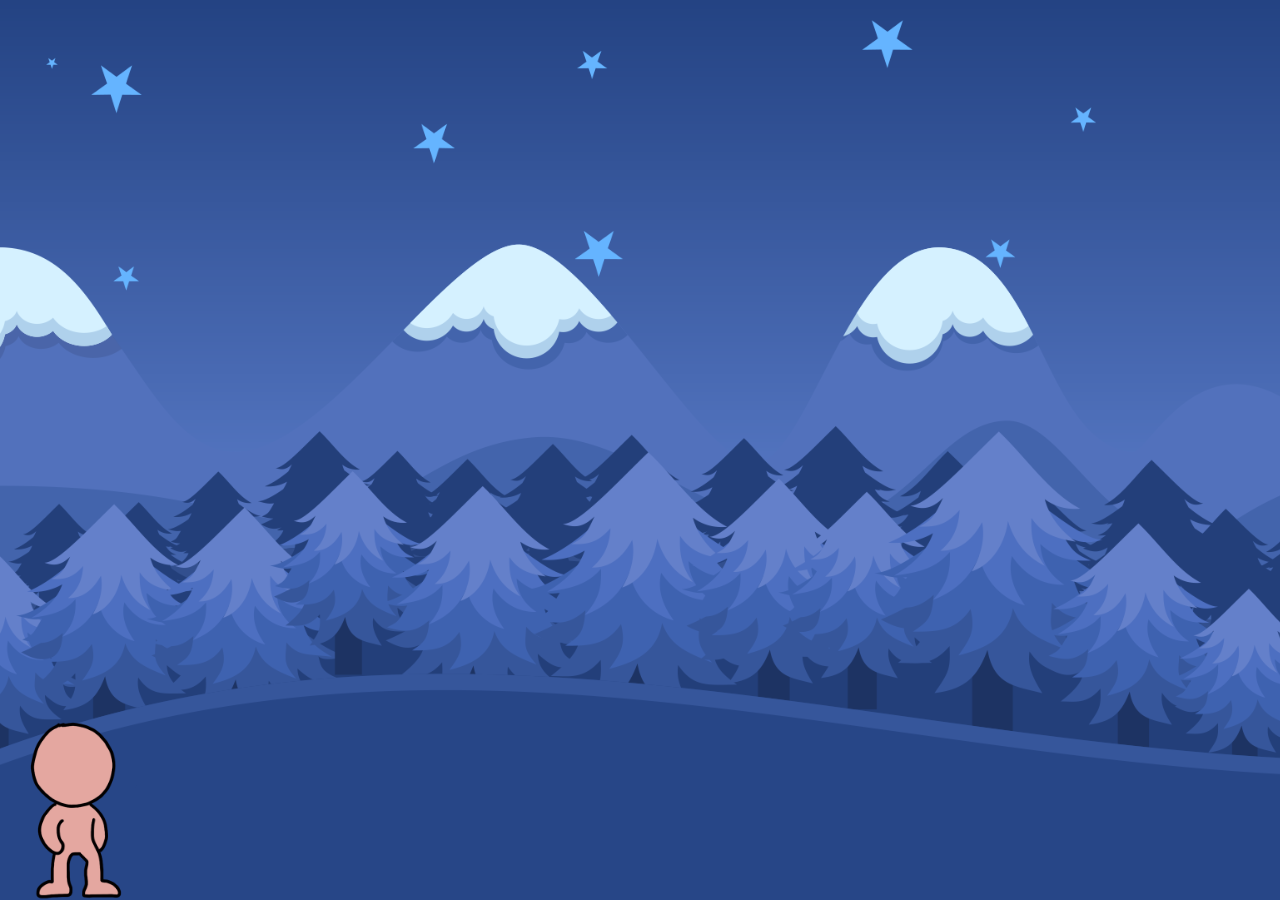
==== coding/code/index.html @ 8b6a25db "first commit to edit code" ====
<!DOCTYPE html>
<html lang="ko">
  <head>
    <title>GGANG GAME</title>
    <meta charset="utf-8" />
    <link rel="stylesheet" type="text/css" href="../../lib/css/common.css" />
    <link rel="stylesheet" type="text/css" href="./css/game.css" />
  </head>
  <body>
    <!-- game의 최상위 element -->
    <div class="game_app">
      <div class="sky"></div>
      <!-- game의 몬스터, 수리검 등의 부모 element -->
      <div class="game">
        <!-- 주인공 엘리먼트 -->
        <div class="hero_box">
          <div class="hero"></div>
        </div>
      </div>
    </div>
    <script type="text/javascript" src="./js/game.js" charset="utf-8"></script>
    <script type="text/javascript" src="./js/class.js" charset="utf-8"></script>
  </body>
</html>
---- lib/css/common.css ----
/* reset */
html, body, div, span, applet, object, iframe, h1, h2, h3, h4, h5, h6, p, blockquote, pre, a, abbr, acronym, address, big, cite, code, del, dfn, em, img, ins, kbd, q, s, samp, small, strike, strong, sub, sup, tt, var, b, u, i, center, dl, dt, dd, ol, ul, li, fieldset, form, label, legend, table, caption, tbody, tfoot, thead, tr, th, td, article, aside, canvas, details, embed, figure, figcaption, footer, header, hgroup, menu, nav, output, ruby, section, summary, time, mark, audio, video, textarea, input, button { margin: 0; padding: 0; border: 0; font: inherit; vertical-align: baseline; }
article, aside, details, figcaption, figure, footer, header, hgroup, menu, nav, section { display: block; }
body {font-size: 16px; font-family:'NotoM', '돋움', serif; line-height: 1.5; }
ol, ul { list-style: none; }
blockquote, q { quotes: none; }
blockquote:before, blockquote:after, q:before, q:after { content: ''; content: none; }
table { border-collapse: collapse; border-spacing: 0; }

/* font */
@font-face {font-family: 'NotoM';
src:url(../fonts/NotoSans-Medium.woff2) format('woff2'),
url(../fonts/NotoSans-Medium.woff) format('woff')}

@font-face {font-family: 'roboto';
src:url(../fonts/roboto.woff2) format('woff2'),
url(../fonts/roboto.woff) format('woff')}

/* custom */
html, body, div, span, applet, object, iframe, h1, h2, h3, h4, h5, h6, p, blockquote, pre, a, abbr, acronym, address, big, cite, code, del, dfn, em, img, ins, kbd, q, s, samp, small, strike, strong, sub, sup, tt, var, b, u, i, center, dl, dt, dd, ol, ul, li, fieldset, form, label, legend, table, caption, tbody, tfoot, thead, tr, th, td, article, aside, canvas, details, embed, figure, figcaption, footer, header, hgroup, menu, nav, output, ruby, section, summary, time, mark, audio, video, textarea, input, button {box-sizing:border-box;}

img {width:100%;}
---- coding/code/css/game.css ----
/* 코드를 작성하세요 */

.game_app {
  /* 자식 엘리먼트의 크기가 부모보다 커졌기 때문에 overflow 속성을 추가해야함 */
  overflow: hidden;
  position: relative;
  height: 100vh;
}

.game_app .game {
  position: absolute;
  left: 0;
  bottom: 0;
  z-index: 10;
  /* 임의로 크게 설정 */
  width: 70000px;
  height: 100%;
  background-image: url("../../../lib/images/bg_bottom.png");
  /* 가로로 반복되게 만들기 */
  background-repeat: repeat-x;
  /* 화면의 높이 기준으로 background-image가 그려지도록 */
  background-size: auto 100%;
}

.game_app .sky {
  position: absolute;
  left: 0;
  bottom: 0;
  z-index: 10;
  width: 100%;
  height: 100%;
  background-image: url("../../../lib/images/bg_top.png");
  background-repeat: repeat-x;
  background-size: auto 100%;
}

@keyframes hero_idle {
  from {
    background-position-x: 0px;
  }
  to {
    background-position-x: -1498px;
  }
}

@keyframes hero_run {
  from {
    background-position-x: 0px;
  }
  to {
    background-position-x: -1498px;
  }
}

@keyframes hero_attack {
  from {
    background-position-x: 0px;
  }
  to {
    background-position-x: -1498px;
  }
}

.hero_box {
  position: fixed;
  left: 0;
  bottom: 0;
  z-index: 100;
  width: 150px;
  height: 182px;
}

.hero_box .hero {
  height: 100%;
  background-image: url("../../../lib/images/pink_idle.png");
  background-size: 1498px 182px;
  /* animation duration 0.7s 동안 step 10번 무한 이동 */
  animation: hero_idle 0.7s infinite steps(10);
}

.hero_box .hero.flip {
  /* 뒤집어 주기 */
  transform: rotateY(180deg);
}

/* hero에 run 클래스가 추가되었을 때 */
.hero_box .hero.run {
  height: 100%;
  background-image: url("../../../lib/images/pink_run.png");
  /* 원래 크기 3770 458 */
  background-size: 1498px 182px;
  /* animation duration 0.7s 동안 step 10번 무한 이동 */
  animation: hero_run 0.7s infinite steps(10);
}

/* hero에 attack 클래스가 추가되었을 때 */
.hero_box .hero.attack {
  height: 100%;
  background-image: url("../../../lib/images/pink_attack.png");
  background-size: 1498px 182px;
  /* animation duration 0.7s 동안 step 10번 무한 이동 */
  /* 0.7s -> 0.2s 수정 */
  animation: hero_attack 0.7s 1 steps(10);
}

.hero_bullet {
  position: absolute;
  left: 0;
  bottom: 0;
  z-index: 90;
  width: 120px;
  height: 24px;
  background-image: url("../../../lib/images/carrot_bullet.png");
  background-size: cover;
  background-repeat: no-repeat;
}
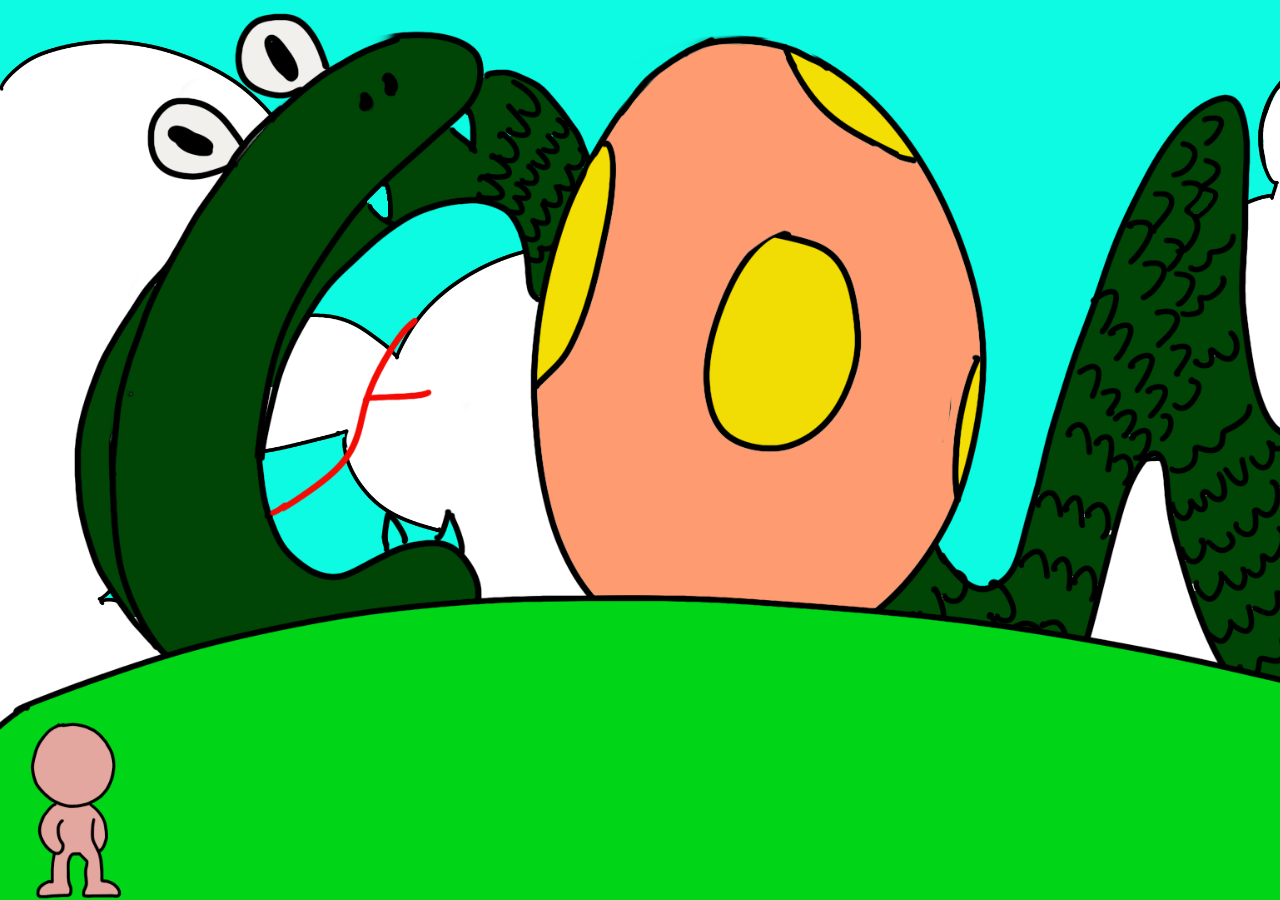
==== commit aa11009d: "edit background" ====
--- a/coding/code/index.html
+++ b/coding/code/index.html
@@ -10,6 +10,7 @@
     <!-- game의 최상위 element -->
     <div class="game_app">
       <div class="sky"></div>
+      <div class="middle"></div>
       <!-- game의 몬스터, 수리검 등의 부모 element -->
       <div class="game">
         <!-- 주인공 엘리먼트 -->
--- a/coding/code/css/game.css
+++ b/coding/code/css/game.css
@@ -4,6 +4,8 @@
   /* 자식 엘리먼트의 크기가 부모보다 커졌기 때문에 overflow 속성을 추가해야함 */
   overflow: hidden;
   position: relative;
+  min-width: 1280px;
+
   height: 100vh;
 }
 
@@ -15,11 +17,26 @@
   /* 임의로 크게 설정 */
   width: 70000px;
   height: 100%;
-  background-image: url("../../../lib/images/bg_bottom.png");
+  background-image: url("../../../lib/images/bg_ground.png");
   /* 가로로 반복되게 만들기 */
   background-repeat: repeat-x;
   /* 화면의 높이 기준으로 background-image가 그려지도록 */
   background-size: auto 100%;
+  will-change: transform;
+}
+
+/* 수정 시작 */
+.game_app .middle {
+  position: absolute;
+  left: 0;
+  bottom: 0;
+  z-index: 10;
+  width: 70000px;
+  height: 100%;
+  background-image: url("../../../lib/images/bg_middle.png");
+  background-repeat: repeat-x;
+  background-size: auto 100%;
+  will-change: transform;
 }
 
 .game_app .sky {
@@ -27,11 +44,13 @@
   left: 0;
   bottom: 0;
   z-index: 10;
-  width: 100%;
+  /* sky가 움직이지 않으면 100%, sky가 움직이게 수정했으므로 70000px를 넣어주어야 가로로 반복된다. */
+  width: 70000px;
   height: 100%;
-  background-image: url("../../../lib/images/bg_top.png");
+  background-image: url("../../../lib/images/bg_sky.png");
   background-repeat: repeat-x;
   background-size: auto 100%;
+  will-change: transform;
 }
 
 @keyframes hero_idle {
@@ -68,6 +87,8 @@
   z-index: 100;
   width: 150px;
   height: 182px;
+  /* 변화될 값은 transform임 */
+  will-change: transform;
 }
 
 .hero_box .hero {
@@ -84,13 +105,14 @@
 }
 
 /* hero에 run 클래스가 추가되었을 때 */
-.hero_box .hero.run {
+.hero_box .hero.run,
+.hero_box .hero.run.attack {
   height: 100%;
   background-image: url("../../../lib/images/pink_run.png");
   /* 원래 크기 3770 458 */
   background-size: 1498px 182px;
   /* animation duration 0.7s 동안 step 10번 무한 이동 */
-  animation: hero_run 0.7s infinite steps(10);
+  animation: hero_run 0.5s infinite steps(10);
 }
 
 /* hero에 attack 클래스가 추가되었을 때 */
@@ -100,7 +122,15 @@
   background-size: 1498px 182px;
   /* animation duration 0.7s 동안 step 10번 무한 이동 */
   /* 0.7s -> 0.2s 수정 */
-  animation: hero_attack 0.7s 1 steps(10);
+  animation: hero_attack 0.2s 1 steps(10);
+}
+
+/* 달리면서 공격하는 이미지 추가하기 */
+.hero_box .hero.run.attack {
+  height: 100%;
+  background-image: url("../../../lib/images/pink_run_attack.png");
+  background-size: 1498px 182px;
+  animation: hero_run 0.5s infinite steps(10);
 }
 
 .hero_bullet {
@@ -113,4 +143,31 @@
   background-image: url("../../../lib/images/carrot_bullet.png");
   background-size: cover;
   background-repeat: no-repeat;
+  will-change: transform;
 }
+
+@keyframes monster_run {
+  from {
+    background-position-x: 0px;
+  }
+  to {
+    background-position-x: -2242px;
+  }
+}
+
+.monster_box {
+  position: absolute;
+  left: 700px;
+  bottom: 0px;
+  z-index: 90;
+  width: 280px;
+  height: 294px;
+  will-change: transform;
+}
+
+.monster_box .monster {
+  height: 100%;
+  background-image: url("../../../lib/images/monster/monster_green_run.png");
+  background-size: 2242px 294px;
+  animation: monster_run 1s infinite steps(8);
+}
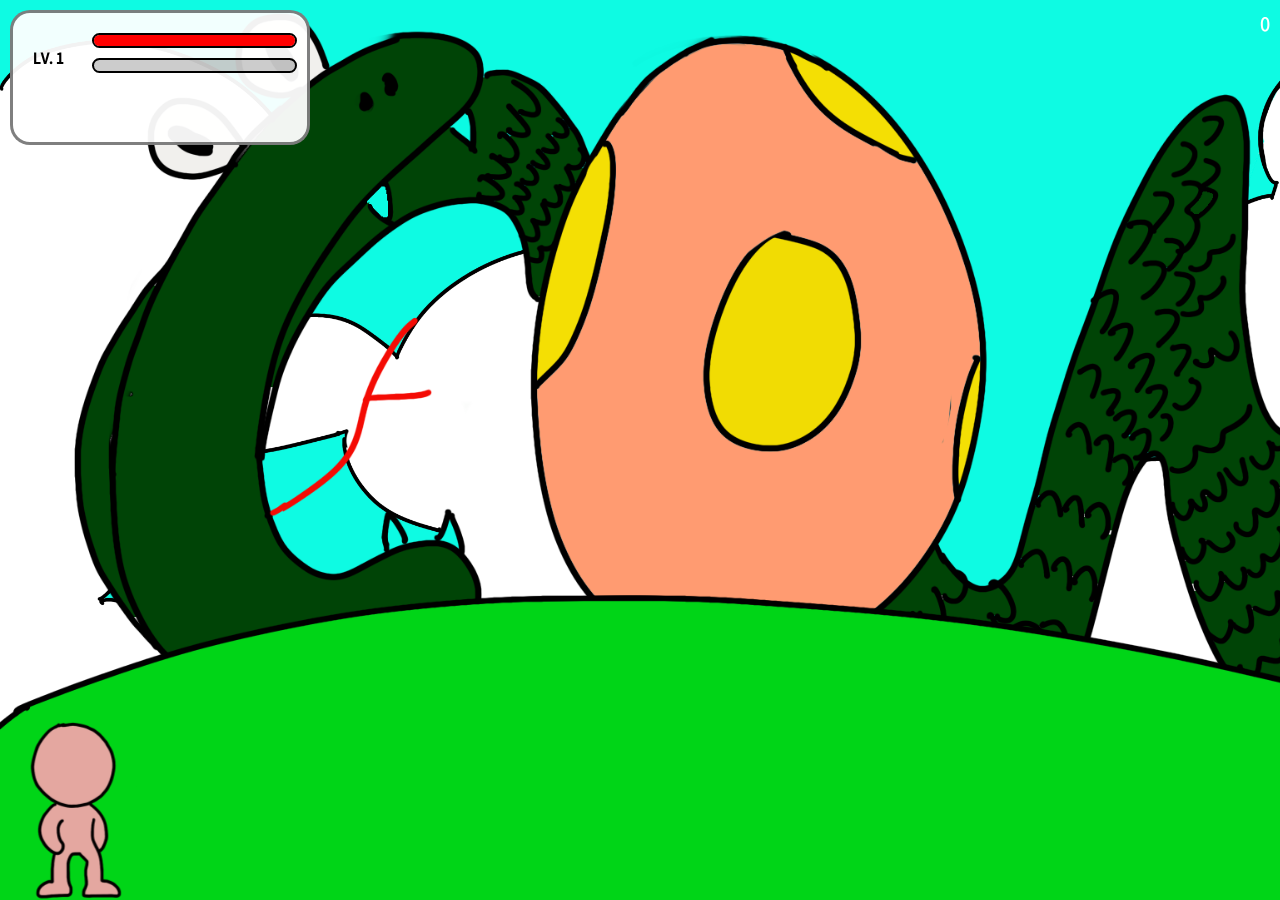
==== commit 3a46c318: "before edit crashBulletEffect" ====
--- a/coding/code/index.html
+++ b/coding/code/index.html
@@ -13,12 +13,53 @@
       <div class="middle"></div>
       <!-- game의 몬스터, 수리검 등의 부모 element -->
       <div class="game">
+        <!-- bullet이 crush될 경우 -->
+        <div class="hero_bullet_crash_box">
+          <div class="hero_bullet_crash"></div>
+        </div>
         <!-- 주인공 엘리먼트 -->
         <div class="hero_box">
+          <span class="level_up"></span>
           <div class="hero"></div>
         </div>
       </div>
+      <div class="game_info">
+        <div class="hero_state">
+          <figure class="hero_img">
+            <img src="../../lib/images/pink_profile.png" alt="" />
+            <div class="level_box">
+              <span>LV.</span>
+              <strong>1</strong>
+            </div>
+          </figure>
+          <div class="state_box">
+            <div class="hp">
+              <span></span>
+            </div>
+            <div class="exp">
+              <span></span>
+            </div>
+          </div>
+        </div>
+        <div class="score_box">0</div>
+      </div>
+      <div class="game_over">
+        <p>GAME OVER</p>
+      </div>
+      <!-- quest modal -->
+      <div class="quest_modal">
+        <div class="inner_box">
+          <div class="quest_talk"></div>
+          <span class="close">닫기 Enter</span>
+        </div>
+      </div>
     </div>
+    <script type="text/javascript" src="./js/quest.js" charset="utf-8"></script>
+    <script
+      type="text/javascript"
+      src="./js/monster.js"
+      charset="utf-8"
+    ></script>
     <script type="text/javascript" src="./js/game.js" charset="utf-8"></script>
     <script type="text/javascript" src="./js/class.js" charset="utf-8"></script>
   </body>
--- a/coding/code/css/game.css
+++ b/coding/code/css/game.css
@@ -53,6 +53,203 @@
   will-change: transform;
 }
 
+/* hero profile css */
+.game_info {
+  position: fixed;
+  left: 0;
+  top: 0;
+  z-index: 20;
+  width: 100%;
+  height: 15%;
+}
+
+.game_info .hero_state {
+  width: 300px;
+  height: 100%;
+  padding: 10px;
+  margin: 10px;
+  background-color: rgba(255, 255, 255, 0.95);
+  border: solid rgba(0, 0, 0, 0.5) 3px;
+  border-radius: 20px;
+}
+
+.game_info .hero_state .hero_img {
+  position: relative;
+  float: left;
+  width: 20%;
+}
+
+.game_info .hero_state .hero_img .level_box {
+  position: absolute;
+  left: 10px;
+  top: 100%;
+  font-size: 14px;
+  font-weight: bolder;
+  color: #000;
+}
+
+.game_info .hero_state .hero_img .level_box.active {
+  position: absolute;
+  left: 5px;
+  top: 90%;
+  font-size: 18px;
+  font-weight: bolder;
+  color: #bf0000;
+}
+
+.game_info .hero_state .state_box {
+  float: right;
+  width: 75%;
+  height: 100%;
+  padding-top: 10px;
+}
+
+.game_info .hero_state .state_box .hp {
+  width: 100%;
+  height: 15px;
+  border: 2px solid #000;
+  border-radius: 10px;
+  background-color: rgba(0, 0, 0, 0.2);
+}
+
+.game_info .hero_state .state_box .hp span {
+  display: block;
+  width: 100%;
+  height: 100%;
+  background-color: red;
+  transition: width 0.3s linear;
+  border-radius: 10px;
+}
+
+.game_info .hero_state .state_box .exp {
+  width: 100%;
+  height: 15px;
+  margin-top: 10px;
+  border: 2px solid #000;
+  border-radius: 10px;
+  background-color: rgba(0, 0, 0, 0.2);
+}
+
+.game_info .hero_state .state_box .exp span {
+  display: block;
+  width: 0%;
+  height: 100%;
+  background-color: #ffd700;
+  transition: width 0.3s linear;
+  border-radius: 10px;
+}
+/* hero profile 끝 */
+
+.game_info .score_box {
+  position: absolute;
+  top: 10px;
+  right: 10px;
+  color: #fff;
+  font-size: 18px;
+}
+
+.game_over {
+  display: none;
+  position: fixed;
+  left: 0;
+  top: 0;
+  z-index: 200;
+  width: 100%;
+  height: 100%;
+  background-color: rgba(0, 0, 0, 0.5);
+}
+
+.game_over.active {
+  display: block;
+}
+
+.game_over p {
+  display: flex;
+  height: 100%;
+  align-items: center;
+  justify-content: center;
+  color: #fff;
+  font-size: 150px;
+}
+
+.quest_modal {
+  display: none;
+  position: absolute;
+  left: 0;
+  top: 0;
+  right: 0;
+  bottom: 0;
+  z-index: 210;
+  background-color: rgba(0, 0, 0, 0.7);
+}
+
+.quest_modal.active {
+  display: block;
+}
+
+.quest_modal .inner_box {
+  position: absolute;
+  left: 50%;
+  top: 50%;
+  z-index: 10;
+  width: 700px;
+  transform: translate(-50%, -50%);
+  padding: 40px 10px;
+  box-sizing: border-box;
+  background-color: #fff;
+  border: 10px solid #8793eb;
+  border-radius: 10px;
+}
+
+.quest_modal .inner_box .close {
+  position: absolute;
+  right: 10px;
+  bottom: 5px;
+  color: #bf0000;
+}
+
+.quest_talk .npc_img {
+  float: left;
+  width: 10%;
+}
+
+.quest_talk p {
+  float: left;
+  width: 90%;
+  padding-left: 20px;
+  color: #222;
+  font-size: 20px;
+}
+
+.quest_talk p span {
+  color: red;
+}
+
+@keyframes stageStart {
+  0% {
+    opacity: 1;
+  }
+  80% {
+    opacity: 1;
+  }
+  100% {
+    opacity: 0;
+  }
+}
+
+.stage_box {
+  position: absolute;
+  left: 50%;
+  top: 50%;
+  z-index: 190;
+  transform: translate(-50%, -50%);
+  color: #fff;
+  font-size: 90px;
+  white-space: nowrap;
+  animation: stageStart 1.5s;
+  animation-fill-mode: both;
+}
+
 @keyframes hero_idle {
   from {
     background-position-x: 0px;
@@ -77,6 +274,39 @@
   }
   to {
     background-position-x: -1498px;
+  }
+}
+
+@keyframes hero_crash {
+  from {
+    background-position-x: 0px;
+  }
+  to {
+    background-position-x: -299px;
+  }
+}
+
+@keyframes hero_slide {
+  from {
+    background-position-x: 0px;
+  }
+  to {
+    background-position-x: -1498px;
+  }
+}
+
+@keyframes hero_levelup {
+  0% {
+    opacity: 0;
+  }
+  20% {
+    opacity: 1;
+  }
+  800% {
+    opacity: 1;
+  }
+  100% {
+    opacity: 0;
   }
 }
 
@@ -125,12 +355,49 @@
   animation: hero_attack 0.2s 1 steps(10);
 }
 
-/* 달리면서 공격하는 이미지 추가하기 */
+/* 달리면서 공격 (내가 추가) */
 .hero_box .hero.run.attack {
   height: 100%;
   background-image: url("../../../lib/images/pink_run_attack.png");
   background-size: 1498px 182px;
   animation: hero_run 0.5s infinite steps(10);
+}
+
+/* hero가 monster와 crash했을 때 */
+.hero_box .hero.crash {
+  background-image: url("../../../lib/images/pink_crash.png");
+  background-size: 299px 182px;
+  animation: hero_crash 0.4s 1 steps(2);
+}
+
+.hero_box .hero.dead {
+  background-image: url("../../../lib/images/pink_dead.png");
+  background-size: 150px 182px;
+  animation: none;
+  transform: rotate(100deg);
+}
+
+.hero_box .hero.slide {
+  background-image: url("../../../lib/images/pink_slide.png");
+  background-size: 1498px 182px;
+  animation: hero_slide 0.7s 1 steps(10);
+}
+
+.hero_box .level_up {
+  position: absolute;
+  left: 50%;
+  bottom: 100%;
+  width: 200px;
+  height: 42px;
+  background-image: url("../../../lib/images/levelup.png");
+  background-size: cover;
+  transform: translateX(-50%);
+  opacity: 0;
+}
+
+.hero_box .level_up.active {
+  animation: hero_levelup 1s linear;
+  animation-fill-mode: both;
 }
 
 .hero_bullet {
@@ -146,6 +413,38 @@
   will-change: transform;
 }
 
+/* 2022-09-18 carrot crash 편집 */
+@keyframes carrot_crash {
+  from {
+    background-position-x: 0px;
+  }
+  to {
+    background-position-x: -320px;
+  }
+}
+
+/*
+.hero_bullet_crash_box {
+  position: absolute;
+  left: 0;
+  bottom: 0;
+  z-index: 100;
+  width: 80px;
+  height: 150px;
+  // 변화될 값은 transform임
+  will-change: transform;
+}
+
+.hero_bullet_crash_box .hero_bullet_crash {
+  height: 100%;
+  background-image: url("../../../lib/images/carrot_crash.png");
+  background-size: 320px 150px;
+  animation: carrot_crash 0.2s 1 steps(4);
+}
+*/
+
+/* 편집 끝 */
+
 @keyframes monster_run {
   from {
     background-position-x: 0px;
@@ -165,9 +464,183 @@
   will-change: transform;
 }
 
+.monster_box.remove {
+  opacity: 0;
+  transition: opacity 0.2s;
+}
+
 .monster_box .monster {
   height: 100%;
-  background-image: url("../../../lib/images/monster/monster_green_run.png");
+  background-image: url("../../../lib/images/monster/monster_devil_run_2.png");
   background-size: 2242px 294px;
   animation: monster_run 1s infinite steps(8);
 }
+
+.monster_box .hp {
+  position: absolute;
+  left: 0;
+  top: 0;
+  width: 100%;
+  height: 10px;
+  border: 2px solid #000;
+  transform: translateY(-100%);
+}
+
+.monster_box .hp span {
+  display: block;
+  width: 100%;
+  height: 100%;
+  background: red;
+  transition: width 0.3s linear;
+}
+
+.monster_box.green_mon .monster {
+  background-image: url("../../../lib/images/monster/monster_devil_run_1.png");
+}
+
+.monster_box.yellow_mon .monster {
+  background-image: url("../../../lib/images/monster/monster_devil_run_2.png");
+}
+
+.monster_box.pink_mon .monster {
+  background-image: url("../../../lib/images/monster/monster_devil_run_3.png");
+}
+
+@keyframes zombie_king_run {
+  from {
+    background-position-x: 0px;
+  }
+  to {
+    background-position-x: -4300px;
+  }
+}
+
+.monster_box.zombie_king {
+  width: 430px;
+  height: 519px;
+}
+.monster_box.monster_box.zombie_king .monster {
+  background-image: url("../../../lib/images/monster/monster_devil_run_4.png");
+  background-size: 4300px 519px;
+  animation: zombie_king_run 1s infinite steps(10);
+}
+
+@keyframes monster_run_boss {
+  from {
+    background-position-x: 0px;
+  }
+  to {
+    background-position-x: -3600px;
+  }
+}
+
+.monster_box.green_mon_boss {
+  width: 450px;
+  height: 472px;
+}
+.monster_box.green_mon_boss .monster {
+  background-image: url("../../../lib/images/monster/monster_devil_run_1.png");
+  background-size: 3600px 472px;
+  animation: monster_run_boss 1s infinite steps(8);
+}
+
+.monster_box.yellow_mon_boss {
+  width: 450px;
+  height: 472px;
+}
+.monster_box.yellow_mon_boss .monster {
+  background-image: url("../../../lib/images/monster/monster_devil_run_2.png");
+  background-size: 3600px 472px;
+  animation: monster_run_boss 1s infinite steps(8);
+}
+
+.monster_box.pink_mon_boss {
+  width: 450px;
+  height: 472px;
+}
+.monster_box.pink_mon_boss .monster {
+  background-image: url("../../../lib/images/monster/monster_devil_run_3.png");
+  background-size: 3600px 472px;
+  animation: monster_run_boss 1s infinite steps(8);
+}
+
+@keyframes textDamage {
+  0% {
+    opacity: 0;
+    bottom: 0;
+  }
+  70% {
+    opacity: 1;
+    bottom: 50px;
+  }
+  100% {
+    opacity: 0;
+    bottom: 90px;
+  }
+}
+
+.text_damage {
+  position: absolute;
+  left: 0;
+  bottom: 0;
+  z-index: 200;
+  font-family: "roboto";
+  font-size: 110px;
+  background: linear-gradient(
+    to bottom,
+    rgba(196, 41, 30, 1) 0%,
+    rgba(230, 89, 191, 1) 100%
+  );
+  -webkit-text-stroke: 5px rgba(255, 255, 255, 0.7);
+  -webkit-background-clip: text;
+  -webkit-text-fill-color: transparent;
+  animation: textDamage 0.5s 1 ease-out;
+  animation-fill-mode: both;
+}
+
+@keyframes npc_idle {
+  from {
+    background-position: 0px;
+  }
+  to {
+    background-position: -1498px;
+  }
+}
+
+.npc_box {
+  position: absolute;
+  left: 400px;
+  bottom: 0;
+  z-index: 90;
+  width: 150px;
+  height: 182px;
+}
+
+.npc_box .npc {
+  height: 100%;
+  background-image: url("../../../lib/images/npc_idle.png");
+  background-size: 1498px 182px;
+  animation: npc_idle 0.7s infinite steps(10);
+}
+
+.npc_box .talk_box {
+  position: absolute;
+  left: 60px;
+  bottom: 105%;
+  width: 150px;
+  color: #222;
+  background-color: #f1f1f1;
+  border: 2px solid #555;
+  border-radius: 20px;
+}
+
+.npc_box .talk_box p {
+  padding: 10px;
+}
+
+.npc_box .talk_box span {
+  display: block;
+  color: #bf0000;
+  text-align: right;
+  font-size: 14px;
+}
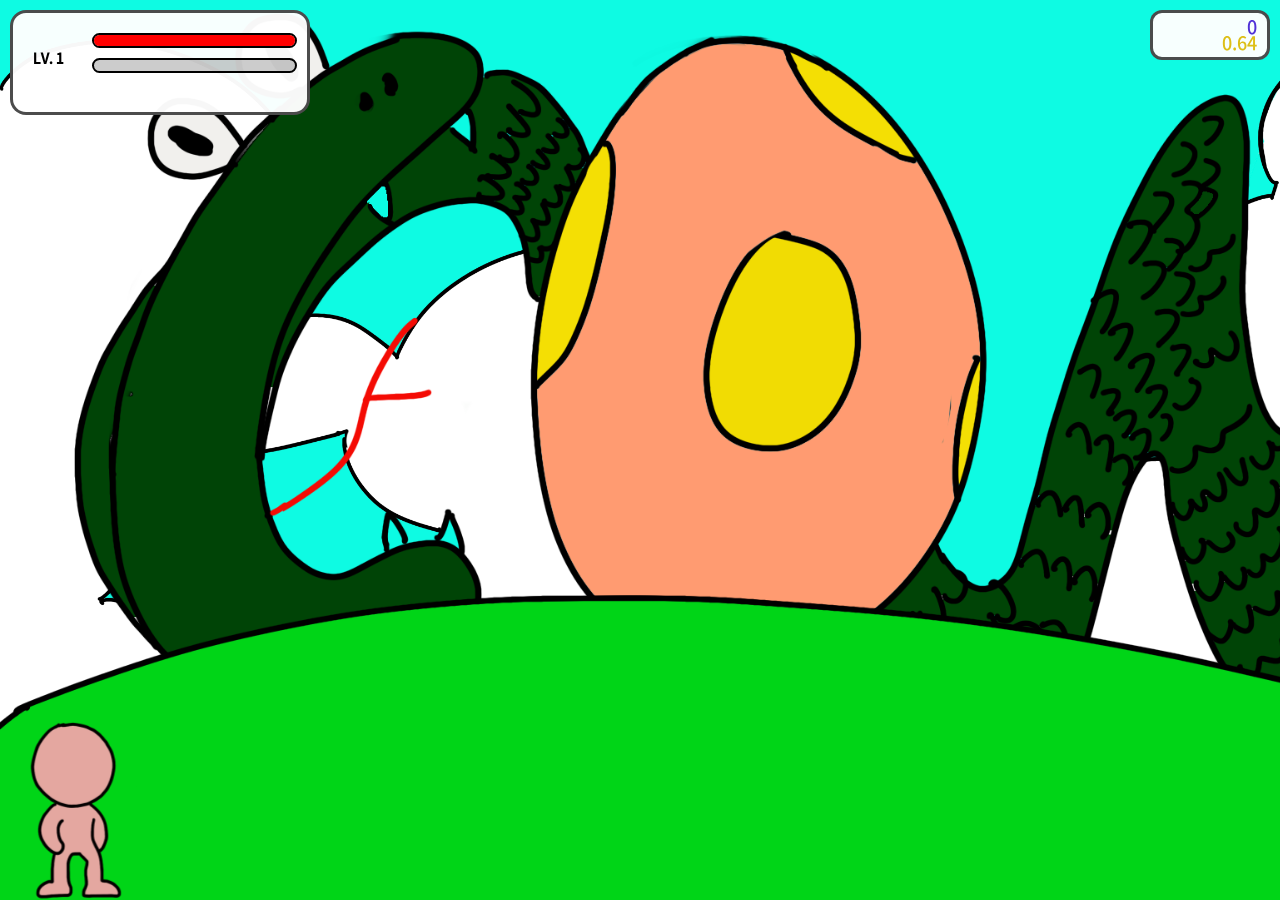
==== commit edbb884f: "before exhibition" ====
--- a/coding/code/index.html
+++ b/coding/code/index.html
@@ -13,10 +13,6 @@
       <div class="middle"></div>
       <!-- game의 몬스터, 수리검 등의 부모 element -->
       <div class="game">
-        <!-- bullet이 crush될 경우 -->
-        <div class="hero_bullet_crash_box">
-          <div class="hero_bullet_crash"></div>
-        </div>
         <!-- 주인공 엘리먼트 -->
         <div class="hero_box">
           <span class="level_up"></span>
@@ -41,7 +37,10 @@
             </div>
           </div>
         </div>
-        <div class="score_box">0</div>
+        <div class="manage_box">
+          <div class="score_box">0</div>
+          <div class="timer_box">0</div>
+        </div>
       </div>
       <div class="game_over">
         <p>GAME OVER</p>
@@ -49,7 +48,13 @@
       <!-- quest modal -->
       <div class="quest_modal">
         <div class="inner_box">
-          <div class="quest_talk"></div>
+          <div class="quest_talk">
+            <!--  문제 1번<br />제주대학교 컴퓨터교육과가 신설된 년도는?<br />
+            <input type="radio" name="q1" />1990년
+            <input type="radio" name="q1" />1993년
+            <input type="radio" name="q1" />1995년
+            <input type="radio" name="q1" />2000년 -->
+          </div>
           <span class="close">닫기 Enter</span>
         </div>
       </div>
--- a/coding/code/css/game.css
+++ b/coding/code/css/game.css
@@ -60,7 +60,7 @@
   top: 0;
   z-index: 20;
   width: 100%;
-  height: 15%;
+  height: 105px;
 }
 
 .game_info .hero_state {
@@ -68,9 +68,9 @@
   height: 100%;
   padding: 10px;
   margin: 10px;
-  background-color: rgba(255, 255, 255, 0.95);
-  border: solid rgba(0, 0, 0, 0.5) 3px;
-  border-radius: 20px;
+  background-color: rgba(255, 255, 255, 0.97);
+  border: solid rgba(0, 0, 0, 0.7) 3px;
+  border-radius: 16px;
 }
 
 .game_info .hero_state .hero_img {
@@ -121,6 +121,15 @@
   border-radius: 10px;
 }
 
+.game_info .hero_state .state_box .hp span.active {
+  display: block;
+  width: 100%;
+  height: 100%;
+  background-color: rgb(24, 203, 24);
+  transition: width 0.3s linear;
+  border-radius: 10px;
+}
+
 .game_info .hero_state .state_box .exp {
   width: 100%;
   height: 15px;
@@ -139,12 +148,30 @@
   border-radius: 10px;
 }
 /* hero profile 끝 */
-
-.game_info .score_box {
-  position: absolute;
+.game_info .manage_box {
+  position: absolute;
+  width: 120px;
+  height: 50px;
   top: 10px;
   right: 10px;
-  color: #fff;
+  background-color: rgba(255, 255, 255, 0.97);
+  border: solid rgba(0, 0, 0, 0.7) 3px;
+  border-radius: 12px;
+}
+
+.game_info .score_box {
+  position: absolute;
+  top: 0;
+  right: 10px;
+  color: rgb(80, 49, 215);
+  font-size: 18px;
+}
+
+.game_info .timer_box {
+  position: absolute;
+  top: 16px;
+  right: 10px;
+  color: rgb(221, 191, 22);
   font-size: 18px;
 }
 
@@ -168,8 +195,10 @@
   height: 100%;
   align-items: center;
   justify-content: center;
-  color: #fff;
-  font-size: 150px;
+  color: #000;
+  -webkit-text-stroke: 4px rgb(49, 30, 154);
+  /* 150px */
+  font-size: 800%;
 }
 
 .quest_modal {
@@ -244,7 +273,8 @@
   z-index: 190;
   transform: translate(-50%, -50%);
   color: #fff;
-  font-size: 90px;
+  -webkit-text-stroke: 2px rgb(60, 60, 60);
+  font-size: 600%;
   white-space: nowrap;
   animation: stageStart 1.5s;
   animation-fill-mode: both;
@@ -413,38 +443,6 @@
   will-change: transform;
 }
 
-/* 2022-09-18 carrot crash 편집 */
-@keyframes carrot_crash {
-  from {
-    background-position-x: 0px;
-  }
-  to {
-    background-position-x: -320px;
-  }
-}
-
-/*
-.hero_bullet_crash_box {
-  position: absolute;
-  left: 0;
-  bottom: 0;
-  z-index: 100;
-  width: 80px;
-  height: 150px;
-  // 변화될 값은 transform임
-  will-change: transform;
-}
-
-.hero_bullet_crash_box .hero_bullet_crash {
-  height: 100%;
-  background-image: url("../../../lib/images/carrot_crash.png");
-  background-size: 320px 150px;
-  animation: carrot_crash 0.2s 1 steps(4);
-}
-*/
-
-/* 편집 끝 */
-
 @keyframes monster_run {
   from {
     background-position-x: 0px;
@@ -471,7 +469,7 @@
 
 .monster_box .monster {
   height: 100%;
-  background-image: url("../../../lib/images/monster/monster_devil_run_2.png");
+  background-image: url("../../../lib/images/monster/monster_devil_run_4.png");
   background-size: 2242px 294px;
   animation: monster_run 1s infinite steps(8);
 }
@@ -481,8 +479,10 @@
   left: 0;
   top: 0;
   width: 100%;
-  height: 10px;
+  height: 15px;
   border: 2px solid #000;
+  border-radius: 10px;
+  background-color: rgba(0, 0, 0, 0.2);
   transform: translateY(-100%);
 }
 
@@ -491,6 +491,7 @@
   width: 100%;
   height: 100%;
   background: red;
+  border-radius: 10px;
   transition: width 0.3s linear;
 }
 
@@ -504,6 +505,10 @@
 
 .monster_box.pink_mon .monster {
   background-image: url("../../../lib/images/monster/monster_devil_run_3.png");
+}
+
+.monster_box.devil4 .monster {
+  background-image: url("../../../lib/images/monster/monster_devil_run_4.png");
 }
 
 @keyframes zombie_king_run {
@@ -520,7 +525,7 @@
   height: 519px;
 }
 .monster_box.monster_box.zombie_king .monster {
-  background-image: url("../../../lib/images/monster/monster_devil_run_4.png");
+  background-image: url("../../../lib/images/monster/monster_devil_run_boss.png");
   background-size: 4300px 519px;
   animation: zombie_king_run 1s infinite steps(10);
 }
@@ -616,9 +621,30 @@
   height: 182px;
 }
 
-.npc_box .npc {
-  height: 100%;
-  background-image: url("../../../lib/images/npc_idle.png");
+.npc_box .npc.npc1 {
+  height: 100%;
+  background-image: url("../../../lib/images/npc_idle_1.png");
+  background-size: 1498px 182px;
+  animation: npc_idle 0.7s infinite steps(10);
+}
+
+.npc_box .npc.npc2 {
+  height: 100%;
+  background-image: url("../../../lib/images/npc_idle_2.png");
+  background-size: 1498px 182px;
+  animation: npc_idle 0.7s infinite steps(10);
+}
+
+.npc_box .npc.npc3 {
+  height: 100%;
+  background-image: url("../../../lib/images/npc_idle_3.png");
+  background-size: 1498px 182px;
+  animation: npc_idle 0.7s infinite steps(10);
+}
+
+.npc_box .npc.npc4 {
+  height: 100%;
+  background-image: url("../../../lib/images/npc_idle_4.png");
   background-size: 1498px 182px;
   animation: npc_idle 0.7s infinite steps(10);
 }
